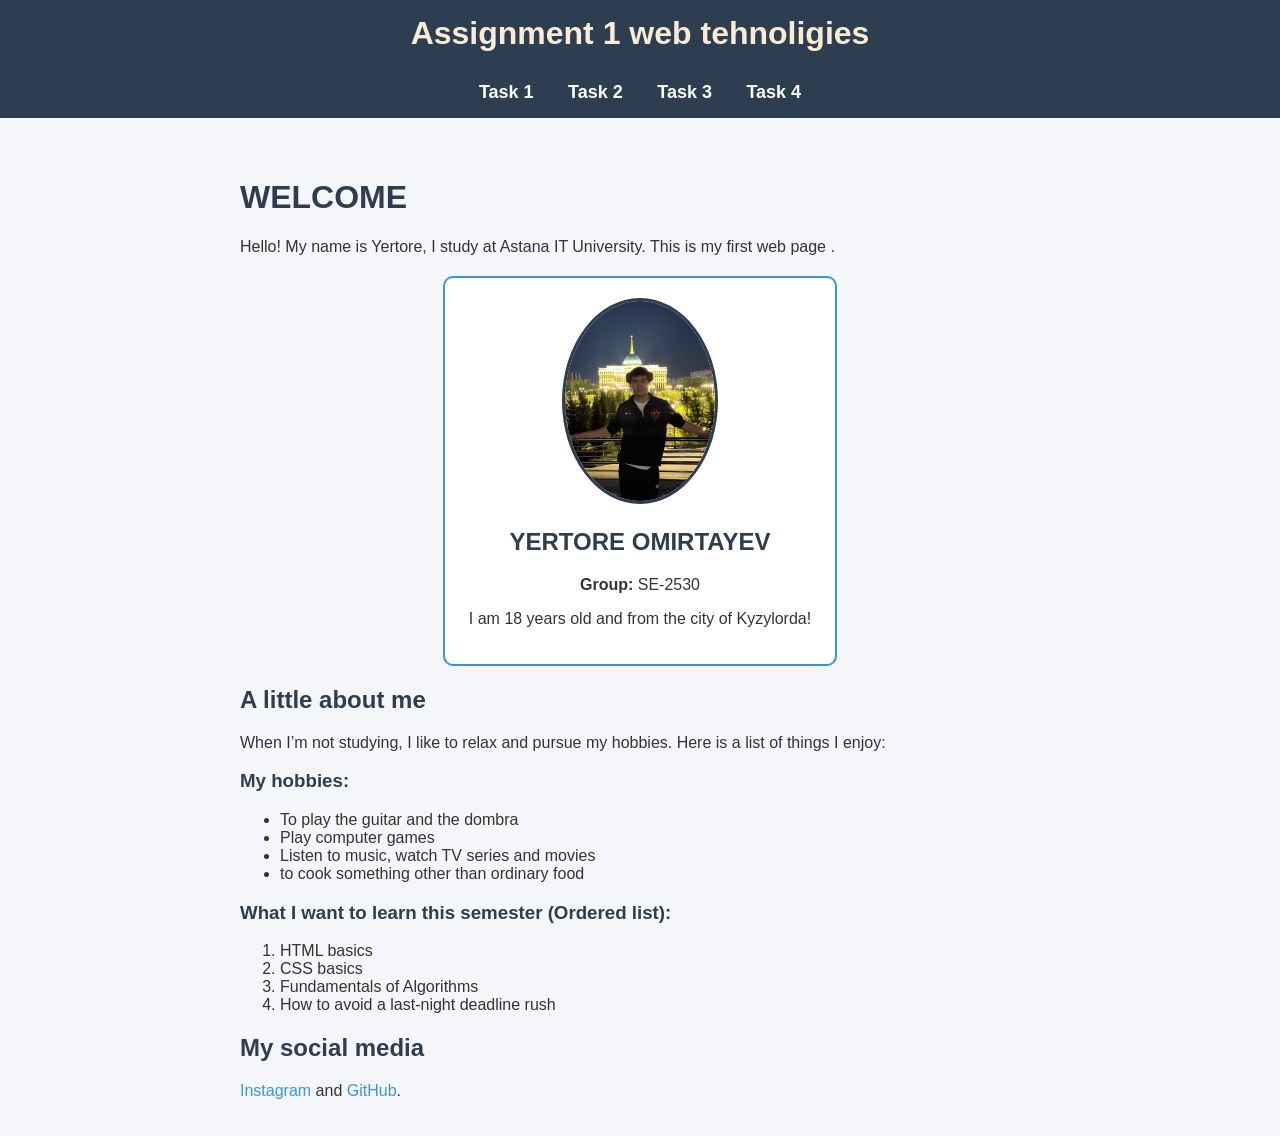
==== index.html @ d653b2d5 "Add index.html add photo.jpeg add styles.css" ====
<!DOCTYPE html>
<html lang="ru">
<head>
<link rel="stylesheet" href="styles.css">
</head>
<body>
    
    <h1 class="special-title">Assignment 1 web tehnoligies</h1>
    <nav class="navbar">
        <a href="index.html">Task 1</a>
        <a href="task2.html">Task 2</a>
        <a href="exercise1/index.html">Task 3</a>
        <a href="task4.html">Task 4</a>
    </nav>

    <div id="main-content">
        
        <h1>WELCOME</h1>
        <p>Hello! My name is Yertore, I study at Astana IT University. This is my first web page .</p>

        <div class="my-card">
            <img src="photo.jpeg" alt="Моя фотография" class="my-photo">
            <h2>YERTORE OMIRTAYEV</h2>
            <p><strong>Group:</strong> SE-2530</p>
            <p>I am 18 years old and from the city of Kyzylorda!</p>
        </div>

        <h2>A little about me</h2>
        <p>When I’m not studying, I like to relax and pursue my hobbies. Here is a list of things I enjoy:</p>

        <h3>My hobbies:</h3>
        <ul>
            <li>To play the guitar and the dombra</li>
            <li>Play computer games</li>
            <li>Listen to music, watch TV series and movies</li>
            <li>to cook something other than ordinary food</li>
        </ul>

        <h3>What I want to learn this semester (Ordered list):</h3>
        <ol>
            <li>HTML basics</li>
            <li>CSS basics</li>
            <li>Fundamentals of Algorithms</li>
            <li>How to avoid a last-night deadline rush</li>
        </ol>

        <h2>My social media</h2>
        <p><a href="https://www.instagram.com/ereke_qwt?stkn=MW5qMDUyeTBoaGxpeg%3D%3D&utm_source=qr">Instagram</a> and <a href="https://github.com/erekenoob">GitHub</a>.</p>

    </div>

</body>
</html>
---- styles.css ----
/* =========================================
   ОБЩИЕ СТИЛИ (ДЛЯ ВСЕХ СТРАНИЦ)
   ========================================= */
body {
    background-color: #f4f6f9; /* Единый светло-серый фон */
    font-family: Arial, Helvetica, sans-serif;
    color: #333333;
    margin: 0;
    padding: 0;
}

h1, h2, h3 {
    color: #2c3e50; /* Темно-синий цвет для всех заголовков */
}

a {
    color: #3498db; /* Голубые ссылки */
    text-decoration: none;
}

a:hover {
    color: #e74c3c; /* Красный при наведении */
    text-decoration: underline;
}

/* --- ОБЩАЯ НАВИГАЦИЯ (МЕНЮ) --- */
.navbar {
    background-color: #2c3e50;
    padding: 15px;
    text-align: center;
    margin-bottom: 20px;
}

.navbar a {
    color: white;
    margin: 0 15px;
    font-size: 18px;
    font-weight: bold;
    text-decoration: none;
}

.navbar a:hover {
    color: #3498db;
}


/* =========================================
   ЗАДАНИЕ 1: КАРТОЧКА ПРОФИЛЯ
   ========================================= */
#main-content {
    width: 800px;
    margin: 0 auto; /* Центрируем */
    padding: 20px;
}

.my-card {
    background-color: white;
    border: 2px solid #3498db;
    padding: 20px;
    margin: 20px auto;
    border-radius: 10px;
    text-align: center;
    max-width: 350px;
}

.my-photo {
    max-width: 150px;
    border-radius: 50%; /* Круглая фотка */
    border: 3px solid #2c3e50;
}


/* =========================================
   ЗАДАНИЕ 2: МАКЕТ НА FLOAT
   ========================================= */
#header-task2, #footer-task2 {
    background-color: #2c3e50;
    color: white;
    text-align: center;
    padding: 15px;
}

.layout-container {
    width: 90%;
    margin: 0 auto;
}

.sidebar {
    float: left;
    width: 25%;
    background-color: white;
    padding: 20px;
    border-radius: 8px;
    box-shadow: 0px 4px 8px rgba(0,0,0,0.1);
    box-sizing: border-box;
}

.main-article {
    float: right;
    width: 70%;
    background-color: white;
    padding: 20px;
    border-radius: 8px;
    box-shadow: 0px 4px 8px rgba(0,0,0,0.1);
    box-sizing: border-box;
}

.clearfix {
    clear: both; /* Очистка float */
}


/* =========================================
   ЗАДАНИЕ 3: СТРАНИЦА ПАМЯТИ
   ========================================= */
.tribute-box {
    max-width: 800px;
    margin: 0 auto;
    background-color: white;
    padding: 30px;
    border-radius: 10px;
    text-align: center;
    box-shadow: 0 4px 10px rgba(0,0,0,0.1);
}

.tribute-img {
    max-width: 100%;
    border-radius: 10px;
    border: 2px solid #3498db;
}

.btn-wiki {
    display: inline-block;
    background-color: #3498db;
    color: white;
    padding: 10px 20px;
    border-radius: 20px;
    margin-top: 20px;
}


/* =========================================
   ЗАДАНИЕ 4: ТАБЛИЦА И ФОРМА
   ========================================= */
table {
    width: 80%;
    margin: 20px auto;
    border-collapse: collapse;
    background-color: white;
}

th, td {
    border: 1px solid #bdc3c7;
    padding: 12px;
    text-align: center;
}

th {
    background-color: #3498db;
    color: white;
}

tr:nth-child(even) {
    background-color: #f9f9f9; /* Зебра */
}

.highlight-row {
    background-color: #ffeaa7 !important; /* Желтый цвет */
}

/* Форма */
#form-box {
    width: 400px;
    margin: 40px auto;
    background-color: white;
    padding: 25px;
    border-radius: 10px;
    box-shadow: 0 4px 10px rgba(0,0,0,0.1);
}

.form-input {
    width: 100%;
    padding: 10px;
    margin-top: 5px;
    margin-bottom: 15px;
    box-sizing: border-box;
    border: 1px solid #ccc;
    border-radius: 5px;
}

.btn-submit {
    width: 100%;
    background-color: #2ecc71;
    color: white;
    padding: 12px;
    border: none;
    border-radius: 5px;
    cursor: pointer;
    font-weight: bold;
}

.special-title {
    color:antiquewhite; 
    background-color: #2c3e50;
    padding: 15px;
    text-align: center;
    margin-bottom: 0px;
    margin-top: 0px;
}
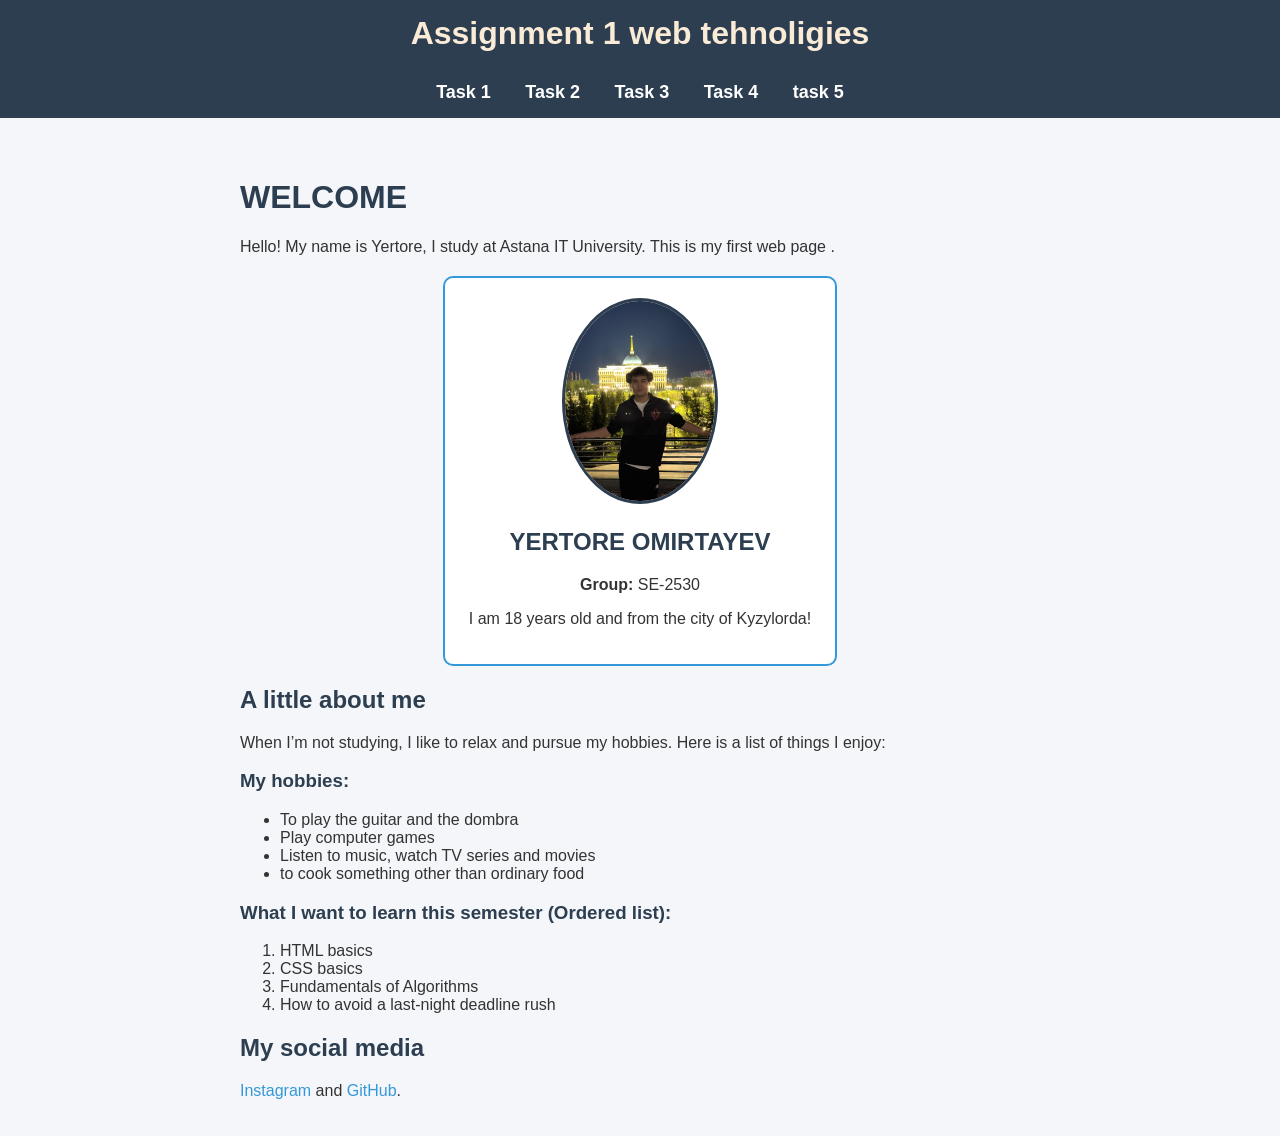
==== commit 179c3928: "add task5" ====
--- a/index.html
+++ b/index.html
@@ -11,6 +11,7 @@
         <a href="task2.html">Task 2</a>
         <a href="exercise1/index.html">Task 3</a>
         <a href="task4.html">Task 4</a>
+        <a href="https://www.figma.com/design/NnAowQPrKBb3ymWXXfsxKJ/Movie-Land---Task-5-Wireframes?node-id=2-306&t=UEZjxelhuveotULx-1">task 5</a>
     </nav>
 
     <div id="main-content">
--- a/styles.css
+++ b/styles.css
@@ -1,8 +1,5 @@
-/* =========================================
-   ОБЩИЕ СТИЛИ (ДЛЯ ВСЕХ СТРАНИЦ)
-   ========================================= */
 body {
-    background-color: #f4f6f9; /* Единый светло-серый фон */
+    background-color: #f4f6f9;
     font-family: Arial, Helvetica, sans-serif;
     color: #333333;
     margin: 0;
@@ -10,20 +7,19 @@
 }
 
 h1, h2, h3 {
-    color: #2c3e50; /* Темно-синий цвет для всех заголовков */
+    color: #2c3e50;
 }
 
 a {
-    color: #3498db; /* Голубые ссылки */
+    color: #3498db;
     text-decoration: none;
 }
 
 a:hover {
-    color: #e74c3c; /* Красный при наведении */
+    color: #e74c3c;
     text-decoration: underline;
 }
 
-/* --- ОБЩАЯ НАВИГАЦИЯ (МЕНЮ) --- */
 .navbar {
     background-color: #2c3e50;
     padding: 15px;
@@ -44,12 +40,9 @@
 }
 
 
-/* =========================================
-   ЗАДАНИЕ 1: КАРТОЧКА ПРОФИЛЯ
-   ========================================= */
 #main-content {
     width: 800px;
-    margin: 0 auto; /* Центрируем */
+    margin: 0 auto; 
     padding: 20px;
 }
 
@@ -65,19 +58,17 @@
 
 .my-photo {
     max-width: 150px;
-    border-radius: 50%; /* Круглая фотка */
+    border-radius: 50%; 
     border: 3px solid #2c3e50;
 }
 
 
-/* =========================================
-   ЗАДАНИЕ 2: МАКЕТ НА FLOAT
-   ========================================= */
 #header-task2, #footer-task2 {
     background-color: #2c3e50;
     color: white;
     text-align: center;
     padding: 15px;
+    margin-bottom: 50%;
 }
 
 .layout-container {
@@ -87,9 +78,9 @@
 
 .sidebar {
     float: left;
-    width: 25%;
+    width: 20%;
     background-color: white;
-    padding: 20px;
+    padding: 5px;
     border-radius: 8px;
     box-shadow: 0px 4px 8px rgba(0,0,0,0.1);
     box-sizing: border-box;
@@ -106,13 +97,10 @@
 }
 
 .clearfix {
-    clear: both; /* Очистка float */
+    clear: both;
 }
 
 
-/* =========================================
-   ЗАДАНИЕ 3: СТРАНИЦА ПАМЯТИ
-   ========================================= */
 .tribute-box {
     max-width: 800px;
     margin: 0 auto;
@@ -139,9 +127,6 @@
 }
 
 
-/* =========================================
-   ЗАДАНИЕ 4: ТАБЛИЦА И ФОРМА
-   ========================================= */
 table {
     width: 80%;
     margin: 20px auto;
@@ -161,14 +146,13 @@
 }
 
 tr:nth-child(even) {
-    background-color: #f9f9f9; /* Зебра */
+    background-color: #f9f9f9;
 }
 
 .highlight-row {
-    background-color: #ffeaa7 !important; /* Желтый цвет */
+    background-color: #ffeaa7 !important; 
 }
 
-/* Форма */
 #form-box {
     width: 400px;
     margin: 40px auto;
